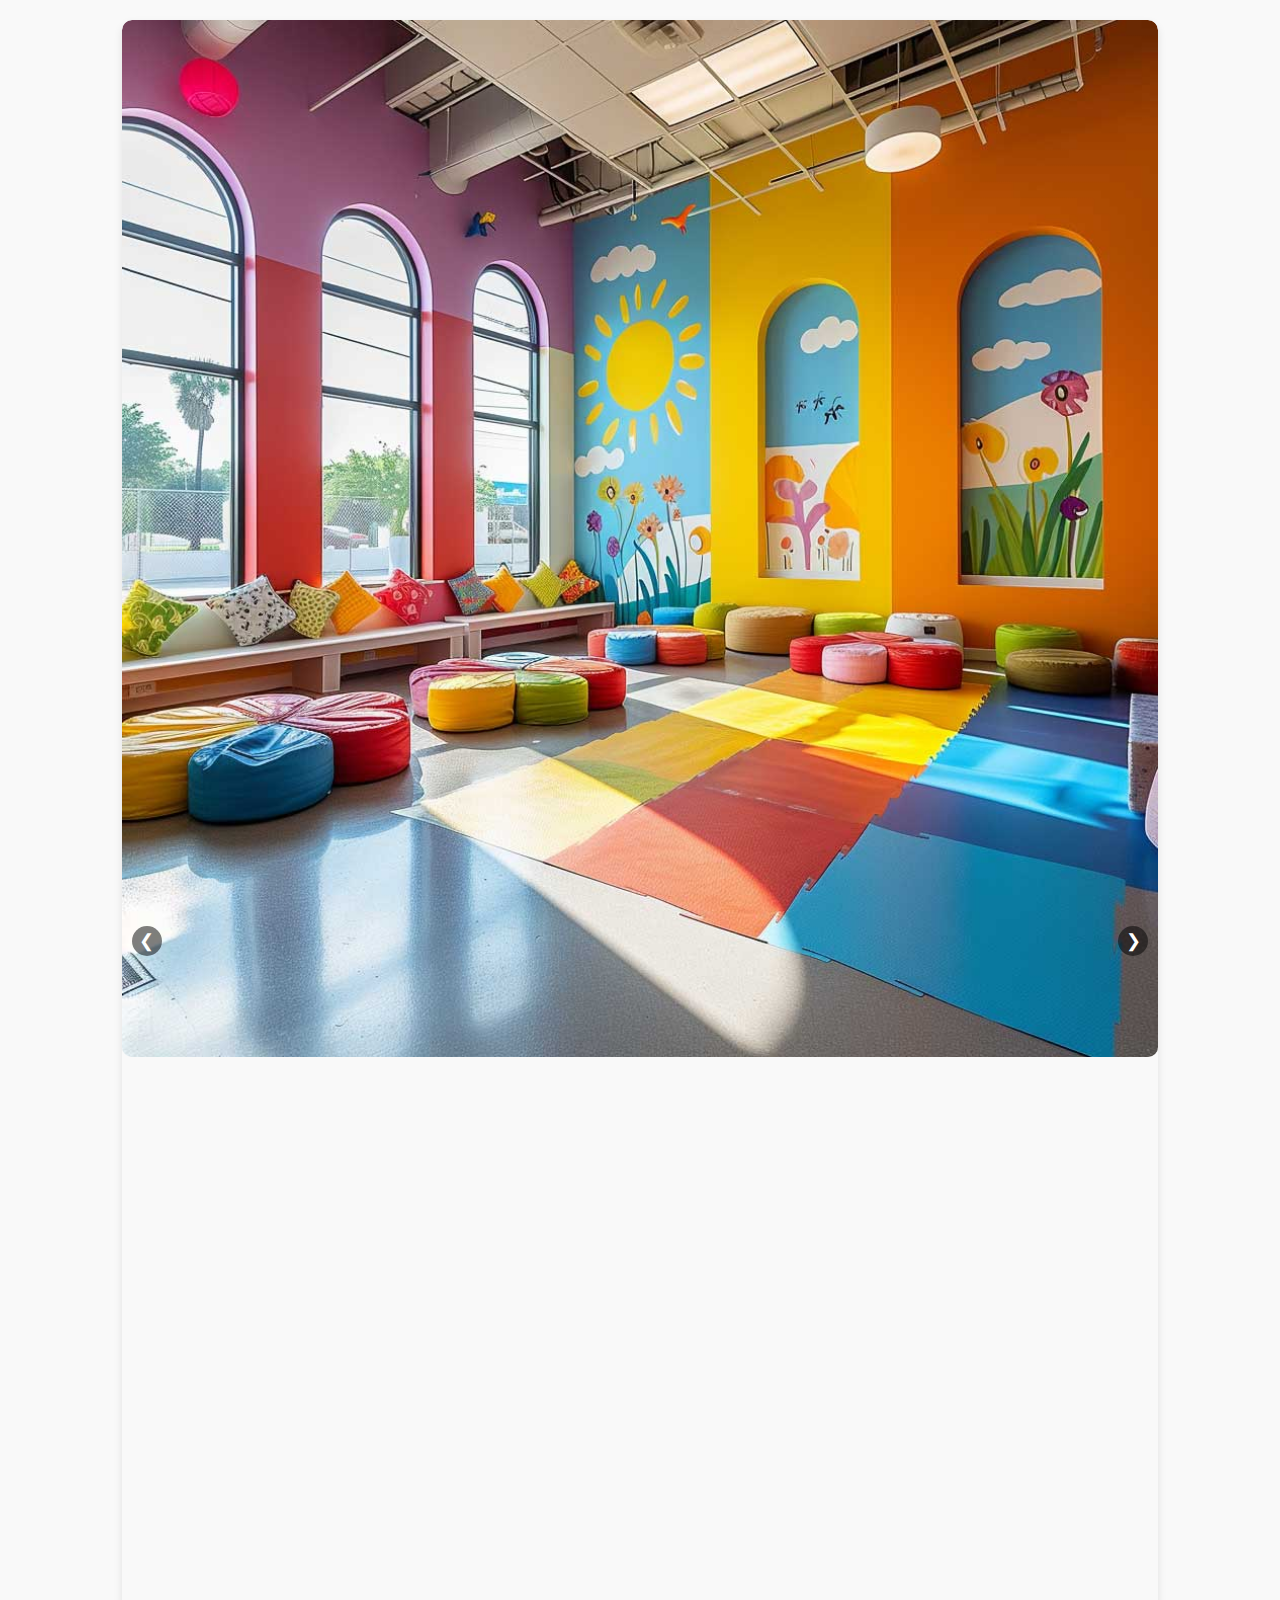
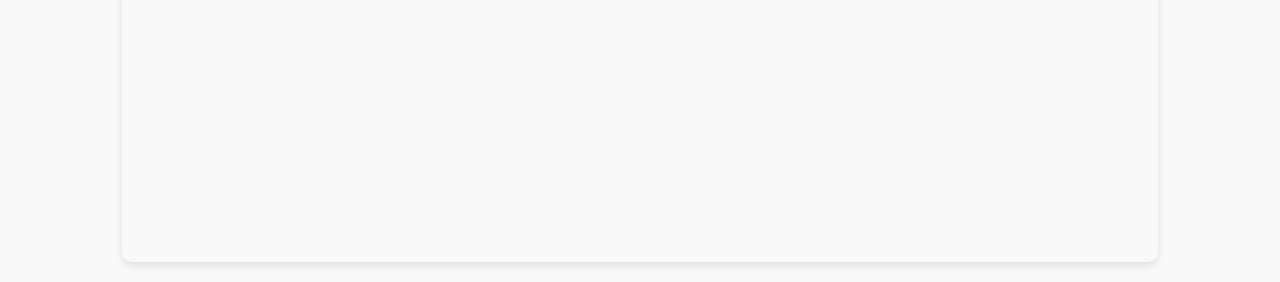
==== carrusel.html @ f6ae2831 "v5" ====
<!DOCTYPE html>
<html lang="es">
<head>
  <meta charset="UTF-8">
  <meta name="viewport" content="width=device-width, initial-scale=1.0">
  <title>Carrusel de Imágenes</title>
  <style>
    body {
      margin: 0;
      font-family: Arial, sans-serif;
    }

    .carousel-section {
      padding: 20px 5%;
      background-color: #f9f9f9;
      text-align: center;
    }

    .carousel-container {
      position: relative;
      overflow: hidden;
      max-width: 90%;
      margin: 0 auto;
      border-radius: 10px; /* Bordes redondeados para un aspecto moderno */
      box-shadow: 0 4px 8px rgba(0, 0, 0, 0.1); /* Sombra sutil */
    }

    .carousel {
      display: flex;
      transition: transform 0.5s ease-in-out;
    }

    .carousel-item {
      min-width: 100%;
      box-sizing: border-box;
    }

    .carousel-item img {
      width: 100%;
      height: auto;
      display: block;
      border-radius: 10px; /* Bordes redondeados para las imágenes */
    }

    .carousel-prev,
    .carousel-next {
      position: absolute;
      top: 50%;
      width: 30px;
      height: 30px;
      background-color: rgba(0, 0, 0, 0.5);
      color: white;
      border: none;
      border-radius: 50%;
      cursor: pointer;
      transform: translateY(-50%);
      z-index: 10;
      font-size: 18px;
      display: flex;
      align-items: center;
      justify-content: center;
    }

    .carousel-prev {
      left: 10px;
    }

    .carousel-next {
      right: 10px;
    }

    /* Estilo para pantallas más pequeñas */
    @media (max-width: 768px) {
      .carousel-prev, .carousel-next {
        width: 25px;
        height: 25px;
        font-size: 16px;
      }
    }

    /* Estilo para pantallas muy pequeñas */
    @media (max-width: 480px) {
      .carousel-prev, .carousel-next {
        width: 20px;
        height: 20px;
        font-size: 14px;
      }
    }
  </style>
</head>
<body>
  <!-- Sección del Carrusel -->
  <section class="carousel-section">
    <div class="carousel-container">
      <div class="carousel">
        <div class="carousel-item"><img src="jardin1.jpg" alt="Jardín 1"></div>
        <div class="carousel-item"><img src="jardin2.jpg" alt="Jardín 2"></div>
        <div class="carousel-item"><img src="jardin3.jpg" alt="Jardín 3"></div>
        <div class="carousel-item"><img src="jardin4.jpg" alt="Jardín 4"></div>
        <div class="carousel-item"><img src="jardin5.jpg" alt="Jardín 5"></div>
      </div>
      <button class="carousel-prev">❮</button>
      <button class="carousel-next">❯</button>
    </div>
  </section>

  <script>
    document.addEventListener('DOMContentLoaded', function() {
      const prevButton = document.querySelector('.carousel-prev');
      const nextButton = document.querySelector('.carousel-next');
      const carousel = document.querySelector('.carousel');
      const items = document.querySelectorAll('.carousel-item');
      const itemCount = items.length;
      let index = 0;

      function updateCarousel() {
        const offset = -index * 100;
        carousel.style.transform = `translateX(${offset}%)`;
      }

      nextButton.addEventListener('click', function() {
        index = (index + 1) % itemCount;
        updateCarousel();
      });

      prevButton.addEventListener('click', function() {
        index = (index - 1 + itemCount) % itemCount;
        updateCarousel();
      });

      // Auto-play el carrusel cada 3 segundos
      setInterval(() => {
        nextButton.click();
      }, 3000);
    });
  </script>
</body>
</html>
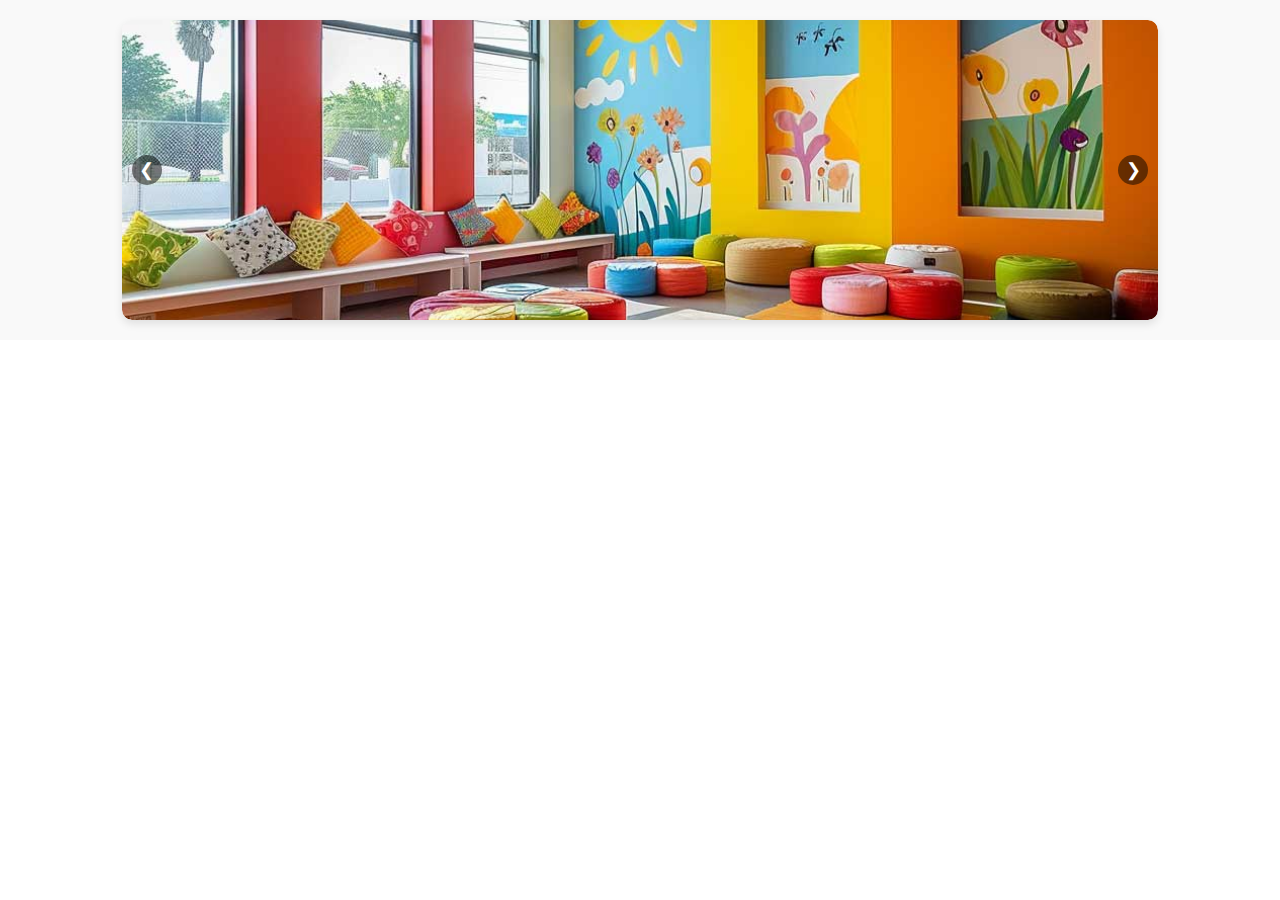
==== commit 544281ca: "v6" ====
--- a/carrusel.html
+++ b/carrusel.html
@@ -23,22 +23,28 @@
       margin: 0 auto;
       border-radius: 10px; /* Bordes redondeados para un aspecto moderno */
       box-shadow: 0 4px 8px rgba(0, 0, 0, 0.1); /* Sombra sutil */
+      height: 300px; /* Altura del carrusel */
     }
 
     .carousel {
       display: flex;
       transition: transform 0.5s ease-in-out;
+      height: 100%; /* Asegura que el carrusel ocupe toda la altura del contenedor */
     }
 
     .carousel-item {
       min-width: 100%;
       box-sizing: border-box;
+      height: 100%; /* Asegura que cada ítem ocupe toda la altura del carrusel */
+      display: flex;
+      align-items: center;
+      justify-content: center;
     }
 
     .carousel-item img {
       width: 100%;
-      height: auto;
-      display: block;
+      height: 100%;
+      object-fit: cover; /* Ajusta la imagen para cubrir el contenedor sin deformarse */
       border-radius: 10px; /* Bordes redondeados para las imágenes */
     }
 
